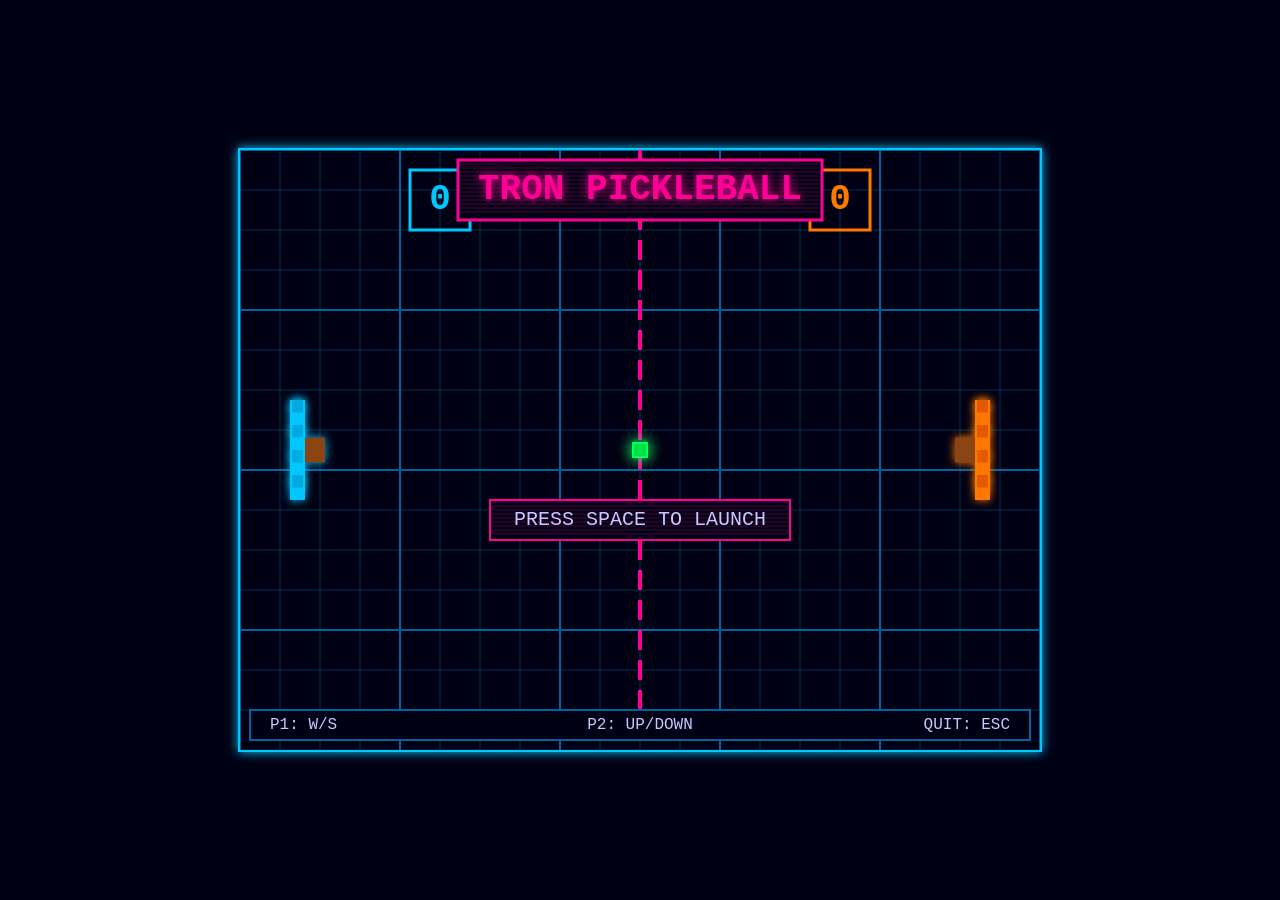
==== index.html @ 43367316 "update" ====
<!DOCTYPE html>
<html lang="en">
<head>
    <meta charset="UTF-8">
    <meta name="viewport" content="width=device-width, initial-scale=1.0">
    <title>TRON Pickleball Pong</title>
    <style>
        body {
            margin: 0;
            padding: 0;
            display: flex;
            justify-content: center;
            align-items: center;
            height: 100vh;
            background-color: #000014;
            font-family: 'Courier New', monospace;
            overflow: hidden;
        }
        canvas {
            border: 2px solid #00c8ff;
            box-shadow: 0 0 10px #00c8ff;
        }
    </style>
</head>
<body>
    <canvas id="gameCanvas" width="800" height="600"></canvas>
    <script src="pickleball_pong.js"></script>
</body>
</html>
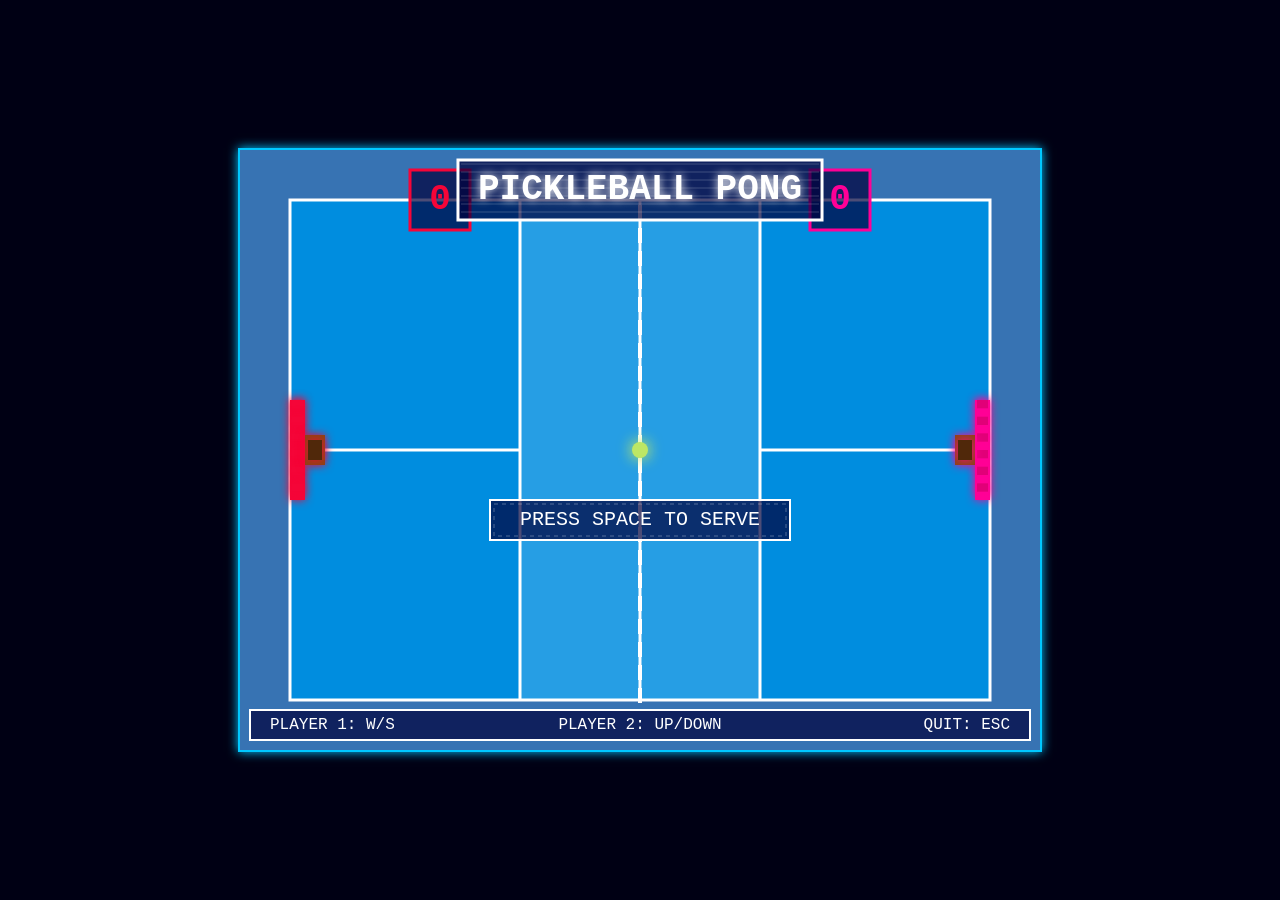
==== commit 3bb73b35: "UI changes changing css and UI and screenshot" ====
--- a/index.html
+++ b/index.html
@@ -4,23 +4,8 @@
     <meta charset="UTF-8">
     <meta name="viewport" content="width=device-width, initial-scale=1.0">
     <title>TRON Pickleball Pong</title>
-    <style>
-        body {
-            margin: 0;
-            padding: 0;
-            display: flex;
-            justify-content: center;
-            align-items: center;
-            height: 100vh;
-            background-color: #000014;
-            font-family: 'Courier New', monospace;
-            overflow: hidden;
-        }
-        canvas {
-            border: 2px solid #00c8ff;
-            box-shadow: 0 0 10px #00c8ff;
-        }
-    </style>
+    <link rel="stylesheet" href="styles.css">
+    
 </head>
 <body>
     <canvas id="gameCanvas" width="800" height="600"></canvas>
--- a/styles.css
+++ b/styles.css
@@ -0,0 +1,15 @@
+body {
+  margin: 0;
+  padding: 0;
+  display: flex;
+  justify-content: center;
+  align-items: center;
+  height: 100vh;
+  background-color: #000014;
+  font-family: "Courier New", monospace;
+  overflow: hidden;
+}
+canvas {
+  border: 2px solid #00c8ff;
+  box-shadow: 0 0 10px #00c8ff;
+}
